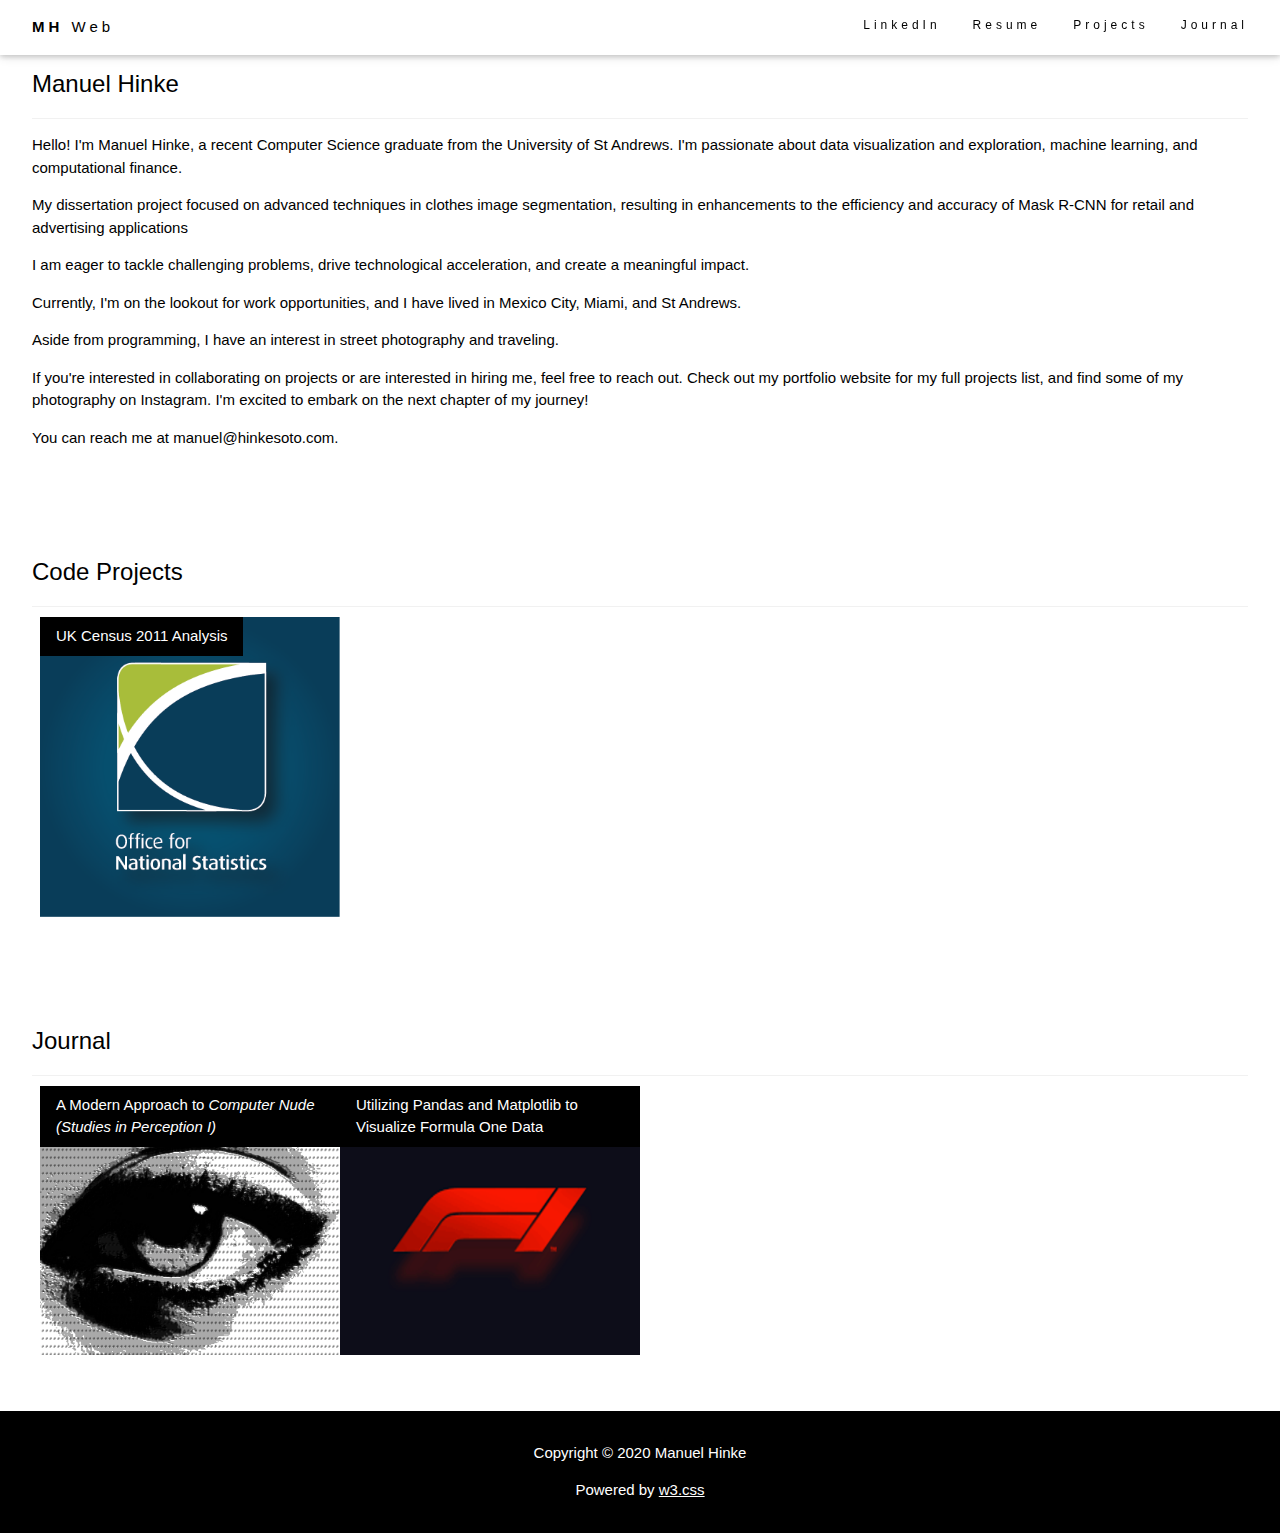
==== index.html @ c1581ece "fix name" ====
<!DOCTYPE html>
<html>
<title>Welcome to MH</title>
<meta charset="UTF-8">
<meta name="viewport" content="width=device-width, initial-scale=1">
<link rel="stylesheet" href="https://www.w3schools.com/w3css/4/w3.css">
<body>

<!-- Navbar (sit on top) -->
<div class="w3-top">
  <div class="w3-bar w3-white w3-wide w3-padding w3-card">
    <a href="#home" class="w3-bar-item w3-button"><b>MH</b> Web</a>
    <!-- Float links to the right. Hide them on small screens -->
    <div class="w3-right w3-hide-small">
      <a href="#journal" class="w3-bar-item w3-button w3-right w3-small">Journal</a>
      <a href="#code" class="w3-bar-item w3-button w3-right w3-small">Projects</a>
      <a href="MHS-CV2.html" class="w3-bar-item w3-button w3-right w3-small">Resume</a>
      <a href="https://www.linkedin.com/in/manuel-hinke/" class="w3-bar-item w3-button w3-right w3-small">LinkedIn</a>
    </div>
  </div>
</div>

<!-- Header -->

<!-- Page content -->
<div class="w3-content w3-padding" style="max-width:1564px">

   <!-- About Section -->
  <div class="w3-container w3-padding-32" id="about">
    <h3 class="w3-border-bottom w3-border-light-grey w3-padding-16">Manuel Hinke</h3>
    <p>
      Hello! I'm Manuel Hinke, a recent Computer Science graduate from the University of St Andrews. I'm passionate about data visualization and exploration, machine learning, and computational finance.
    </p>
    <p>My dissertation project focused on advanced techniques in clothes image segmentation, resulting in enhancements to the efficiency and accuracy of Mask R-CNN for retail and advertising applications </p>
 <p>
  I am eager to tackle challenging problems, drive technological acceleration, and create a meaningful impact.</p>
 <p>
Currently, I'm on the lookout for work opportunities, and I have lived in Mexico City, Miami, and St Andrews.</p>
 <p>
Aside from programming, I have an interest in street photography and traveling.</p>
 <p>
If you're interested in collaborating on projects or are interested in hiring me, feel free to reach out. Check out my portfolio website for my full projects list, and find some of my photography on Instagram. I'm excited to embark on the next chapter of my journey!</p>




      You can reach me at manuel@hinkesoto.com.
    </p>
  </div>
  
   <!-- Code Projects Section -->
  <div class="w3-container w3-padding-32" id="code">
    <h3 class="w3-border-bottom w3-border-light-grey w3-padding-16">Code Projects</h3>
    <div class="w3-row-padding">
    <a href="census2011.html">
      <div class="w3-col l3 m6 w3-margin-bottom">
        <div class="w3-display-container">
           <div class="w3-display-topleft w3-black w3-padding">UK Census 2011 Analysis</div>
          <img src="images/onsLogo.png" alt="Not Found" style="width:100%">
        </div>
      </div>
    </a>
    </div>
  </div>
  
    <!-- Journal Section -->
  <div class="w3-container w3-padding-32" id="journal">
    <h3 class="w3-border-bottom w3-border-light-grey w3-padding-16">Journal</h3>
    <div class="w3-row-padding">
   <!-- Ken Knowlton Computer Nude Modern Approach -->
    <a href="journal.html">
      <div class="w3-col l3 m6 w3-margin-bottom">
        <div class="w3-display-container">
           <div class="w3-display-topleft w3-black w3-padding">A Modern Approach to <i>Computer Nude (Studies in Perception I)</i></div>
          <img src="images/Screenshot 2020-10-24 at 5.26.06 PM.png" alt="Eye" style="width:100%">
        </div>
      </div>
    </a>
  <!-- F1 analysis from https://www.kaggle.com/rohanrao/formula-1-world-championship-1950-2020 -->
    <a href="Formula1Analysis.html">
      <div class="w3-col l3 m6 w3-margin-bottom">
        <div class="w3-display-container">
          <div class="w3-display-topleft w3-black w3-padding">Utilizing Pandas and Matplotlib to Visualize Formula One Data</div>
          <img src="images/F1LogoSmall.png" alt="Formula 1" style="width:100%">
        </div>
      </div>
    </a>
    </div>
  </div>
  

  
  
 

<!-- End page content -->
</div>


<!-- Footer -->
<footer class="w3-center w3-black w3-padding-16">
  <p>Copyright © 2020 Manuel Hinke</p>
  <p>Powered by <a href="https://www.w3schools.com/w3css/default.asp" title="W3.CSS" target="_blank" class="w3-hover-text-yellow">w3.css</a></p>
</footer>

</body>
</html>
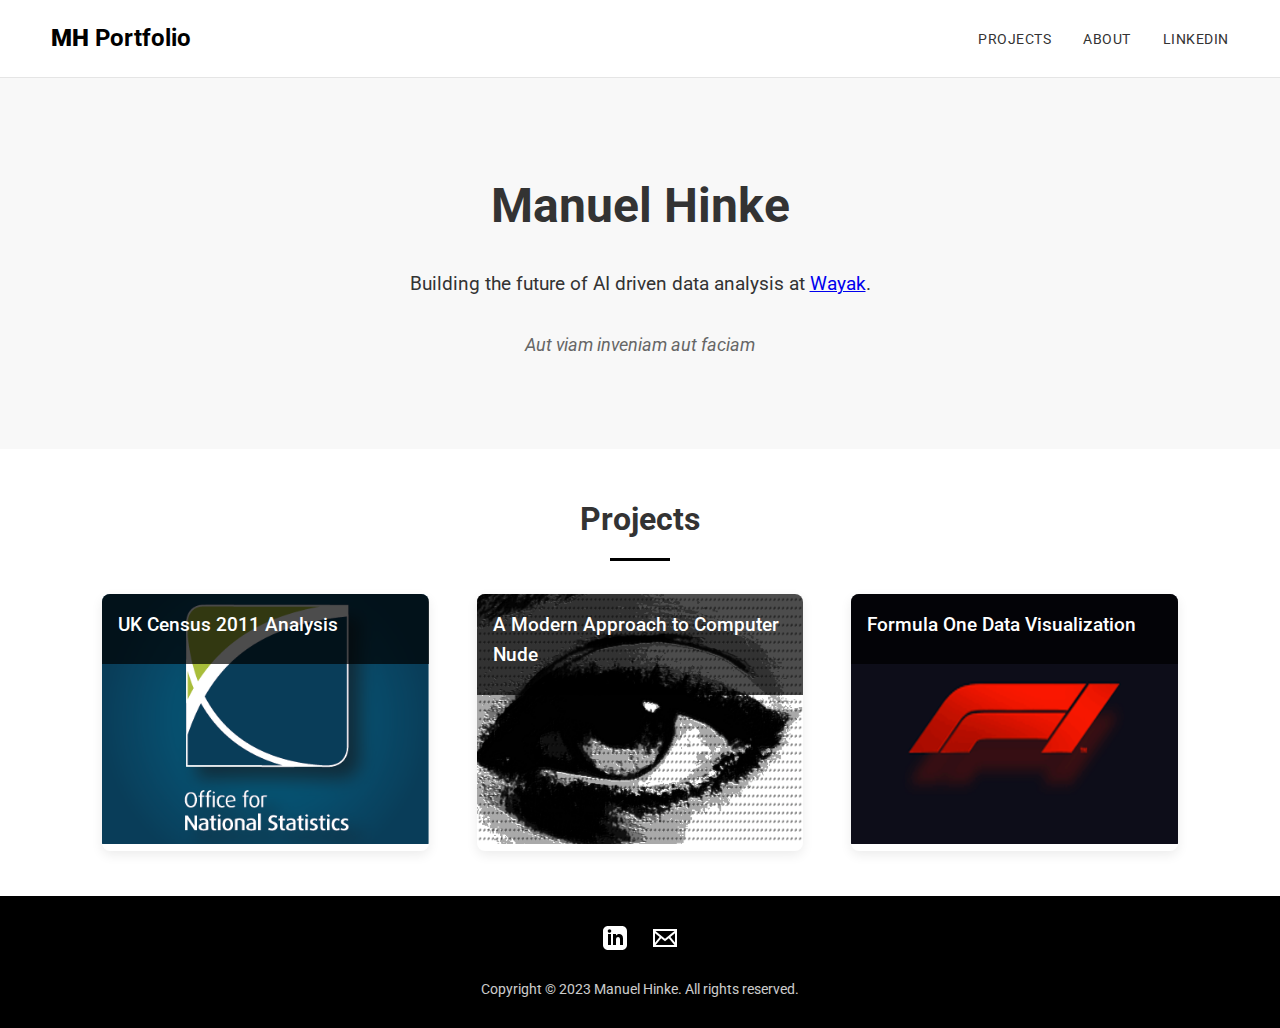
==== commit 765fadcd: "Fixes" ====
--- a/index.html
+++ b/index.html
@@ -1,107 +1,319 @@
 <!DOCTYPE html>
-<html>
-<title>Welcome to MH</title>
-<meta charset="UTF-8">
-<meta name="viewport" content="width=device-width, initial-scale=1">
-<link rel="stylesheet" href="https://www.w3schools.com/w3css/4/w3.css">
+<html lang="en">
+<head>
+  <title>Manuel Hinke</title>
+  <meta charset="UTF-8">
+  <meta name="viewport" content="width=device-width, initial-scale=1">
+  <link href="https://fonts.googleapis.com/css2?family=Roboto:wght@300;400;700&display=swap" rel="stylesheet">
+  <style>
+    :root {
+      --primary-color: #000;
+      --accent-color: #f8f8f8;
+      --text-color: #333;
+      --spacing: 4vw;
+      --container-width: min(1400px, 100vw - var(--spacing) * 2);
+    }
+    
+    * {
+      margin: 0;
+      padding: 0;
+      box-sizing: border-box;
+    }
+
+    
+    body {
+      font-family: 'Roboto', sans-serif;
+      line-height: 1.6;
+      color: var(--text-color);
+      background: #fff;
+    }
+    
+    /* Header */
+    .header {
+      position: sticky;
+      top: 0;
+      width: 100%;
+      background: #fff;
+      z-index: 1000;
+      padding: 1.5vw var(--spacing);
+      border-bottom: 1px solid rgba(0,0,0,0.1);
+    }
+    
+    .header-inner {
+      display: flex;
+      justify-content: space-between;
+      align-items: center;
+      max-width: var(--container-width);
+      margin: 0 auto;
+    }
+    
+    .logo {
+      font-weight: 700;
+      font-size: 1.5rem;
+      text-decoration: none;
+      color: var(--primary-color);
+    }
+    
+    .logo b {
+      font-weight: 900;
+    }
+    
+    .nav-list {
+      display: flex;
+      list-style: none;
+      gap: 2rem;
+    }
+    
+    .nav-item a {
+      text-decoration: none;
+      color: var(--text-color);
+      font-size: 0.9rem;
+      text-transform: uppercase;
+      letter-spacing: 0.5px;
+      transition: color 0.3s;
+    }
+    
+    .nav-item a:hover {
+      color: #555;
+    }
+    
+    /* Hero Section */
+    .hero {
+      padding: 10vh var(--spacing);
+      display: flex;
+      flex-direction: column;
+      align-items: center;
+      justify-content: center;
+      text-align: center;
+      background-color: var(--accent-color);
+    }
+    
+    .hero-content {
+      max-width: 800px;
+      margin: 0 auto;
+    }
+    
+    .hero-logo {
+      width: 200px;
+      height: 200px;
+      margin-bottom: 2rem;
+      border-radius: 50%;
+      object-fit: cover;
+    }
+    
+    .hero h1 {
+      font-size: 3rem;
+      margin-bottom: 1.5rem;
+      font-weight: 700;
+    }
+    
+    .hero p {
+      font-size: 1.2rem;
+      max-width: 600px;
+      margin: 0 auto 2rem;
+    }
+    
+    .hero-quote {
+      font-style: italic;
+      font-size: 1.1rem;
+      color: #666;
+      margin-top: 1rem;
+      position: relative;
+      padding: 0 2rem;
+    }
+    
+    
+    
+    .hero-quote::before {
+      left: 0;
+    }
+    
+    .hero-quote::after {
+      right: 0;
+    }
+    
+    /* Projects Section */
+    .projects {
+      padding: 5vh var(--spacing);
+      max-width: var(--container-width);
+      margin: 0 auto;
+    }
+    
+    .section-title {
+      text-align: center;
+      font-size: 2rem;
+      margin-bottom: 3rem;
+      position: relative;
+    }
+    
+    .section-title:after {
+      content: "";
+      position: absolute;
+      left: 50%;
+      bottom: -15px;
+      transform: translateX(-50%);
+      width: 60px;
+      height: 3px;
+      background-color: var(--primary-color);
+    }
+    
+    .projects-grid {
+      display: grid;
+      grid-template-columns: repeat(auto-fill, minmax(300px, 1fr));
+      gap: 3rem;
+    }
+    
+    .project-item {
+      position: relative;
+      overflow: hidden;
+      border-radius: 8px;
+      box-shadow: 0 4px 12px rgba(0,0,0,0.08);
+      transition: transform 0.3s, box-shadow 0.3s;
+    }
+    
+    .project-item:hover {
+      transform: translateY(-10px);
+      box-shadow: 0 10px 20px rgba(0,0,0,0.12);
+    }
+    
+    .project-image {
+      width: 100%;
+      height: 250px;
+      object-fit: cover;
+    }
+    
+    .project-overlay {
+      position: absolute;
+      top: 0;
+      left: 0;
+      width: 100%;
+      padding: 1rem;
+      background: rgba(0,0,0,0.7);
+      color: white;
+    }
+    
+    .project-title {
+      font-size: 1.2rem;
+      margin-bottom: 0.5rem;
+      font-weight: 500;
+    }
+    
+    /* Footer */
+    .footer {
+      padding: 3vh var(--spacing);
+      background-color: var(--primary-color);
+      color: white;
+      text-align: center;
+    }
+    
+    .social-icons {
+      margin-bottom: 1rem;
+    }
+    
+    .social-icons a {
+      color: white;
+      font-size: 1.5rem;
+      margin: 0 10px;
+      text-decoration: none;
+    }
+    
+    .copyright {
+      font-size: 0.9rem;
+      opacity: 0.8;
+    }
+    
+    @media (max-width: 768px) {
+      .nav-list {
+        display: none;
+      }
+      
+      .hero h1 {
+        font-size: 2rem;
+      }
+      
+      .projects-grid {
+        grid-template-columns: 1fr;
+      }
+    }
+    
+    /* SVG Icons */
+    .icon {
+      width: 24px;
+      height: 24px;
+      fill: currentColor;
+    }
+  </style>
+</head>
 <body>
+  <!-- Header -->
+  <header class="header">
+    <div class="header-inner">
+      <a href="#" class="logo"><b>MH</b> Portfolio</a>
+      <nav class="nav">
+        <ul class="nav-list">
+          <li class="nav-item"><a href="#projects">Projects</a></li>
+          <li class="nav-item"><a href="about.html">About</a></li>
+          <li class="nav-item"><a href="https://www.linkedin.com/in/manuel-hinke/">LinkedIn</a></li>
+        </ul>
+      </nav>
+    </div>
+  </header>
 
-<!-- Navbar (sit on top) -->
-<div class="w3-top">
-  <div class="w3-bar w3-white w3-wide w3-padding w3-card">
-    <a href="#home" class="w3-bar-item w3-button"><b>MH</b> Web</a>
-    <!-- Float links to the right. Hide them on small screens -->
-    <div class="w3-right w3-hide-small">
-      <a href="#journal" class="w3-bar-item w3-button w3-right w3-small">Journal</a>
-      <a href="#code" class="w3-bar-item w3-button w3-right w3-small">Projects</a>
-      <a href="MHS-CV2.html" class="w3-bar-item w3-button w3-right w3-small">Resume</a>
-      <a href="https://www.linkedin.com/in/manuel-hinke/" class="w3-bar-item w3-button w3-right w3-small">LinkedIn</a>
+  <!-- Hero Section -->
+  <section class="hero">
+    <div class="hero-content">
+      <h1>Manuel Hinke</h1>
+      <p>Building the future of AI driven data analysis at <a href="https://www.wayak.io" target="_blank">Wayak</a>.</p>
+      <div class="hero-quote">Aut viam inveniam aut faciam</div>
     </div>
-  </div>
-</div>
+  </section>
 
-<!-- Header -->
+  <!-- Projects Section -->
+  <section class="projects" id="projects">
+    <h2 class="section-title">Projects</h2>
+    
+    <div class="projects-grid">
+      <!-- Project 1 -->
+      <a href="Census2011-Analysis.html" class="project-item">
+        <div class="project-overlay">
+          <h3 class="project-title">UK Census 2011 Analysis</h3>
+        </div>
+        <img src="images/onsLogo.png" alt="UK Census 2011 Analysis" class="project-image">
+      </a>
+      
+      <!-- Project 2 -->
+      <a href="journal.html" class="project-item">
+        <div class="project-overlay">
+          <h3 class="project-title">A Modern Approach to Computer Nude</h3>
+        </div>
+        <img src="images/Screenshot 2020-10-24 at 5.26.06 PM.png" alt="Computer Nude" class="project-image">
+      </a>
+      
+      <!-- Project 3 -->
+      <a href="Formula1Analysis.html" class="project-item">
+        <div class="project-overlay">
+          <h3 class="project-title">Formula One Data Visualization</h3>
+        </div>
+        <img src="images/F1LogoSmall.png" alt="Formula 1" class="project-image">
+      </a>
+    </div>
+  </section>
 
-<!-- Page content -->
-<div class="w3-content w3-padding" style="max-width:1564px">
-
-   <!-- About Section -->
-  <div class="w3-container w3-padding-32" id="about">
-    <h3 class="w3-border-bottom w3-border-light-grey w3-padding-16">Manuel Hinke</h3>
-    <p>
-      Hello! I'm Manuel Hinke, a recent Computer Science graduate from the University of St Andrews. I'm passionate about data visualization and exploration, machine learning, and computational finance.
-    </p>
-    <p>My dissertation project focused on advanced techniques in clothes image segmentation, resulting in enhancements to the efficiency and accuracy of Mask R-CNN for retail and advertising applications </p>
- <p>
-  I am eager to tackle challenging problems, drive technological acceleration, and create a meaningful impact.</p>
- <p>
-Currently, I'm on the lookout for work opportunities, and I have lived in Mexico City, Miami, and St Andrews.</p>
- <p>
-Aside from programming, I have an interest in street photography and traveling.</p>
- <p>
-If you're interested in collaborating on projects or are interested in hiring me, feel free to reach out. Check out my portfolio website for my full projects list, and find some of my photography on Instagram. I'm excited to embark on the next chapter of my journey!</p>
-
-
-
-
-      You can reach me at manuel@hinkesoto.com.
-    </p>
-  </div>
-  
-   <!-- Code Projects Section -->
-  <div class="w3-container w3-padding-32" id="code">
-    <h3 class="w3-border-bottom w3-border-light-grey w3-padding-16">Code Projects</h3>
-    <div class="w3-row-padding">
-    <a href="census2011.html">
-      <div class="w3-col l3 m6 w3-margin-bottom">
-        <div class="w3-display-container">
-           <div class="w3-display-topleft w3-black w3-padding">UK Census 2011 Analysis</div>
-          <img src="images/onsLogo.png" alt="Not Found" style="width:100%">
-        </div>
-      </div>
-    </a>
+  <!-- Footer -->
+  <footer class="footer">
+    <div class="social-icons">
+      <a href="https://www.linkedin.com/in/manuel-hinke/" target="_blank">
+        <svg class="icon" xmlns="http://www.w3.org/2000/svg" viewBox="0 0 24 24">
+          <path d="M19 0h-14c-2.761 0-5 2.239-5 5v14c0 2.761 2.239 5 5 5h14c2.762 0 5-2.239 5-5v-14c0-2.761-2.238-5-5-5zm-11 19h-3v-11h3v11zm-1.5-12.268c-.966 0-1.75-.79-1.75-1.764s.784-1.764 1.75-1.764 1.75.79 1.75 1.764-.783 1.764-1.75 1.764zm13.5 12.268h-3v-5.604c0-3.368-4-3.113-4 0v5.604h-3v-11h3v1.765c1.396-2.586 7-2.777 7 2.476v6.759z"/>
+        </svg>
+      </a>
+      <a href="mailto:manuel@hinkesoto.com">
+        <svg class="icon" xmlns="http://www.w3.org/2000/svg" viewBox="0 0 24 24">
+          <path d="M0 3v18h24v-18h-24zm6.623 7.929l-4.623 5.712v-9.458l4.623 3.746zm-4.141-5.929h19.035l-9.517 7.713-9.518-7.713zm5.694 7.188l3.824 3.099 3.83-3.104 5.612 6.817h-18.779l5.513-6.812zm9.208-1.264l4.616-3.741v9.348l-4.616-5.607z"/>
+        </svg>
+      </a>
     </div>
-  </div>
-  
-    <!-- Journal Section -->
-  <div class="w3-container w3-padding-32" id="journal">
-    <h3 class="w3-border-bottom w3-border-light-grey w3-padding-16">Journal</h3>
-    <div class="w3-row-padding">
-   <!-- Ken Knowlton Computer Nude Modern Approach -->
-    <a href="journal.html">
-      <div class="w3-col l3 m6 w3-margin-bottom">
-        <div class="w3-display-container">
-           <div class="w3-display-topleft w3-black w3-padding">A Modern Approach to <i>Computer Nude (Studies in Perception I)</i></div>
-          <img src="images/Screenshot 2020-10-24 at 5.26.06 PM.png" alt="Eye" style="width:100%">
-        </div>
-      </div>
-    </a>
-  <!-- F1 analysis from https://www.kaggle.com/rohanrao/formula-1-world-championship-1950-2020 -->
-    <a href="Formula1Analysis.html">
-      <div class="w3-col l3 m6 w3-margin-bottom">
-        <div class="w3-display-container">
-          <div class="w3-display-topleft w3-black w3-padding">Utilizing Pandas and Matplotlib to Visualize Formula One Data</div>
-          <img src="images/F1LogoSmall.png" alt="Formula 1" style="width:100%">
-        </div>
-      </div>
-    </a>
-    </div>
-  </div>
-  
-
-  
-  
- 
-
-<!-- End page content -->
-</div>
-
-
-<!-- Footer -->
-<footer class="w3-center w3-black w3-padding-16">
-  <p>Copyright © 2020 Manuel Hinke</p>
-  <p>Powered by <a href="https://www.w3schools.com/w3css/default.asp" title="W3.CSS" target="_blank" class="w3-hover-text-yellow">w3.css</a></p>
-</footer>
-
+    <p class="copyright">Copyright © 2023 Manuel Hinke. All rights reserved.</p>
+  </footer>
 </body>
 </html>
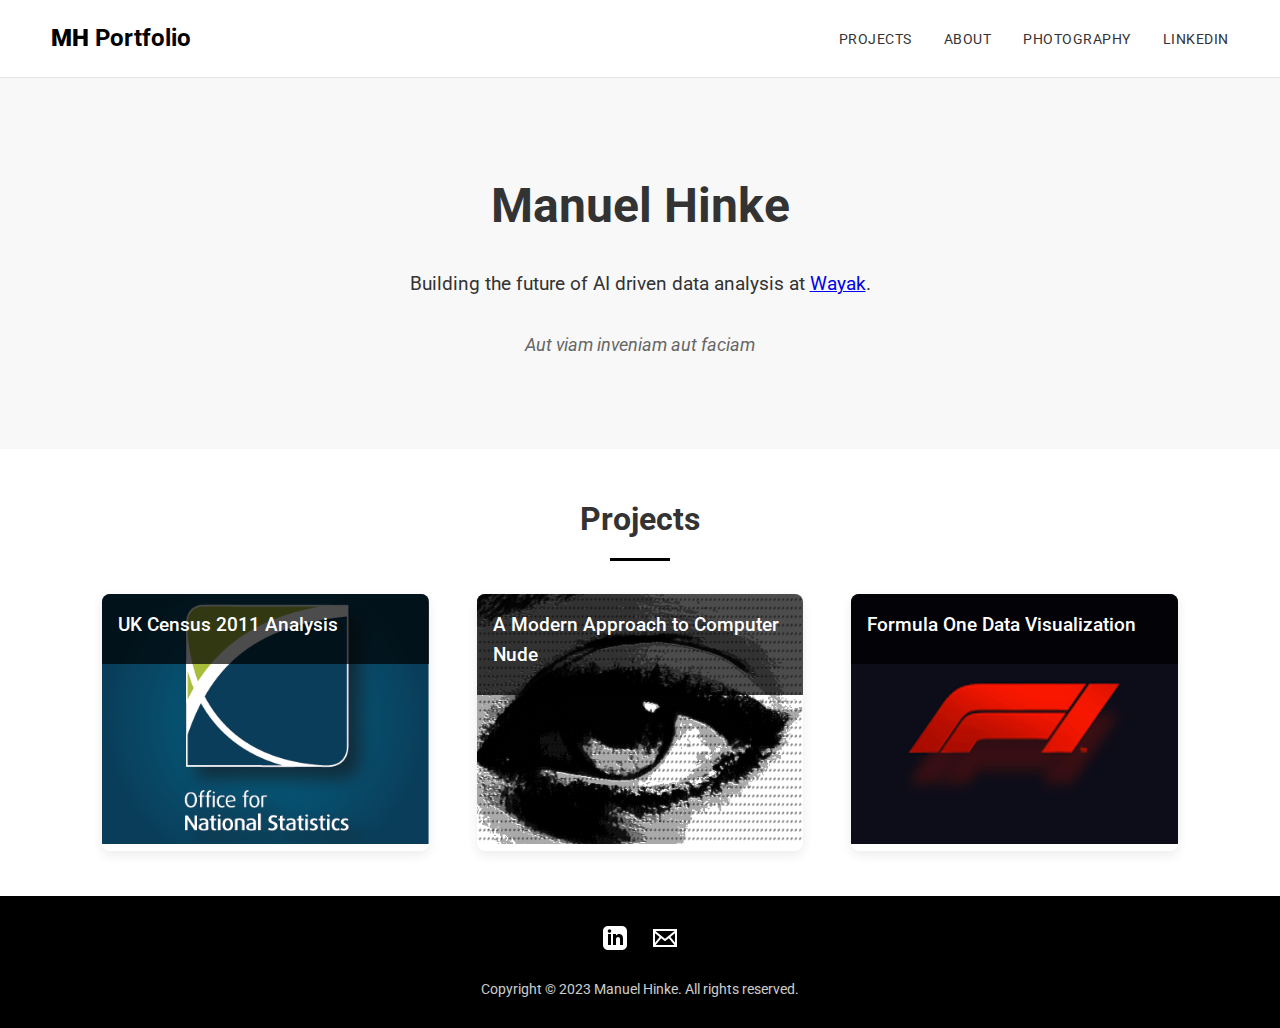
==== commit 8a03842a: "Added photography page" ====
--- a/index.html
+++ b/index.html
@@ -253,6 +253,7 @@
         <ul class="nav-list">
           <li class="nav-item"><a href="#projects">Projects</a></li>
           <li class="nav-item"><a href="about.html">About</a></li>
+          <li class="nav-item"><a href="photography.html">Photography</a></li>
           <li class="nav-item"><a href="https://www.linkedin.com/in/manuel-hinke/">LinkedIn</a></li>
         </ul>
       </nav>
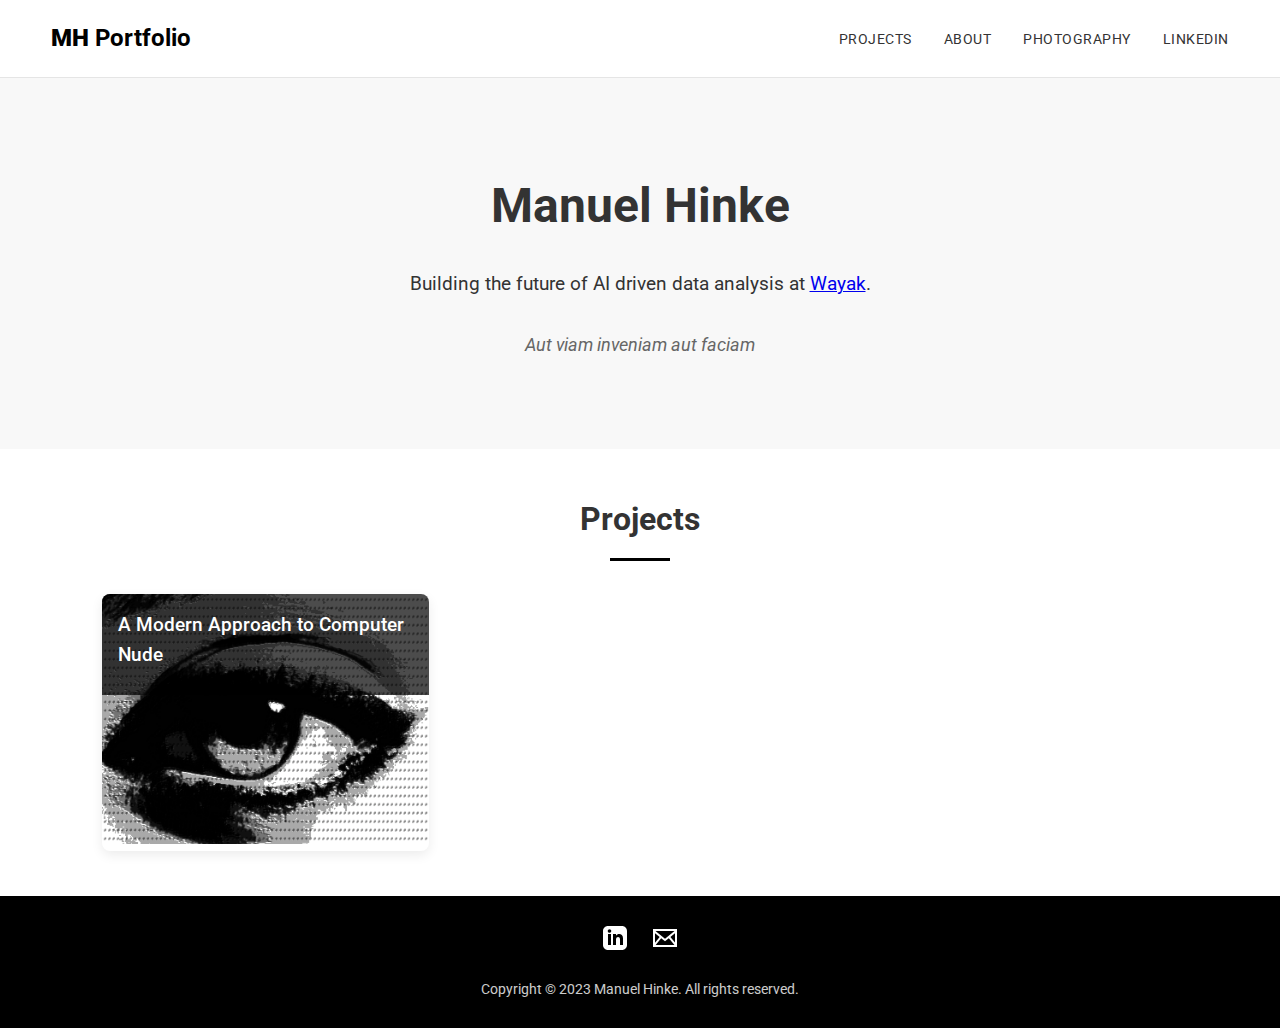
==== commit 54ca4dd7: "Cleanup" ====
--- a/index.html
+++ b/index.html
@@ -251,7 +251,7 @@
       <a href="#" class="logo"><b>MH</b> Portfolio</a>
       <nav class="nav">
         <ul class="nav-list">
-          <li class="nav-item"><a href="#projects">Projects</a></li>
+          <li class="nav-item"><a href="index.html#projects">Projects</a></li>
           <li class="nav-item"><a href="about.html">About</a></li>
           <li class="nav-item"><a href="photography.html">Photography</a></li>
           <li class="nav-item"><a href="https://www.linkedin.com/in/manuel-hinke/">LinkedIn</a></li>
@@ -275,27 +275,11 @@
     
     <div class="projects-grid">
       <!-- Project 1 -->
-      <a href="Census2011-Analysis.html" class="project-item">
-        <div class="project-overlay">
-          <h3 class="project-title">UK Census 2011 Analysis</h3>
-        </div>
-        <img src="images/onsLogo.png" alt="UK Census 2011 Analysis" class="project-image">
-      </a>
-      
-      <!-- Project 2 -->
       <a href="journal.html" class="project-item">
         <div class="project-overlay">
           <h3 class="project-title">A Modern Approach to Computer Nude</h3>
         </div>
         <img src="images/Screenshot 2020-10-24 at 5.26.06 PM.png" alt="Computer Nude" class="project-image">
-      </a>
-      
-      <!-- Project 3 -->
-      <a href="Formula1Analysis.html" class="project-item">
-        <div class="project-overlay">
-          <h3 class="project-title">Formula One Data Visualization</h3>
-        </div>
-        <img src="images/F1LogoSmall.png" alt="Formula 1" class="project-image">
       </a>
     </div>
   </section>
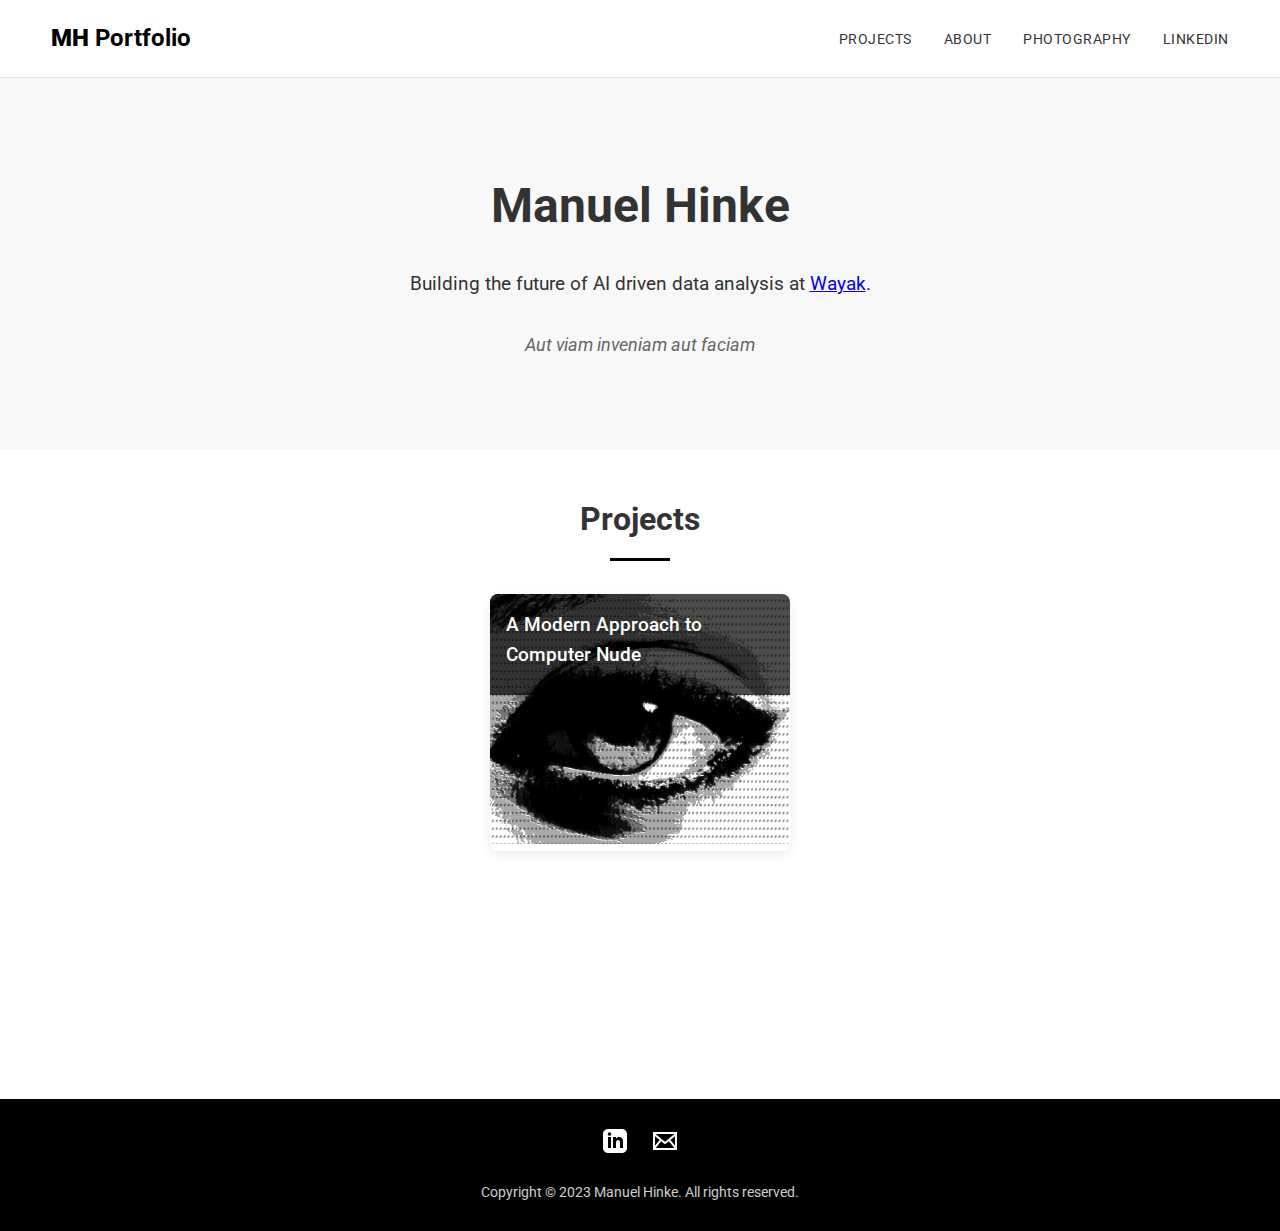
==== commit bc8fa974: "Fix footer" ====
--- a/index.html
+++ b/index.html
@@ -26,6 +26,9 @@
       line-height: 1.6;
       color: var(--text-color);
       background: #fff;
+      min-height: 100vh;
+      display: flex;
+      flex-direction: column;
     }
     
     /* Header */
@@ -137,6 +140,8 @@
       padding: 5vh var(--spacing);
       max-width: var(--container-width);
       margin: 0 auto;
+      flex-grow: 1;
+      min-height: calc(100vh - 250px);
     }
     
     .section-title {
@@ -275,7 +280,7 @@
     
     <div class="projects-grid">
       <!-- Project 1 -->
-      <a href="journal.html" class="project-item">
+      <a href="study.html" class="project-item">
         <div class="project-overlay">
           <h3 class="project-title">A Modern Approach to Computer Nude</h3>
         </div>
